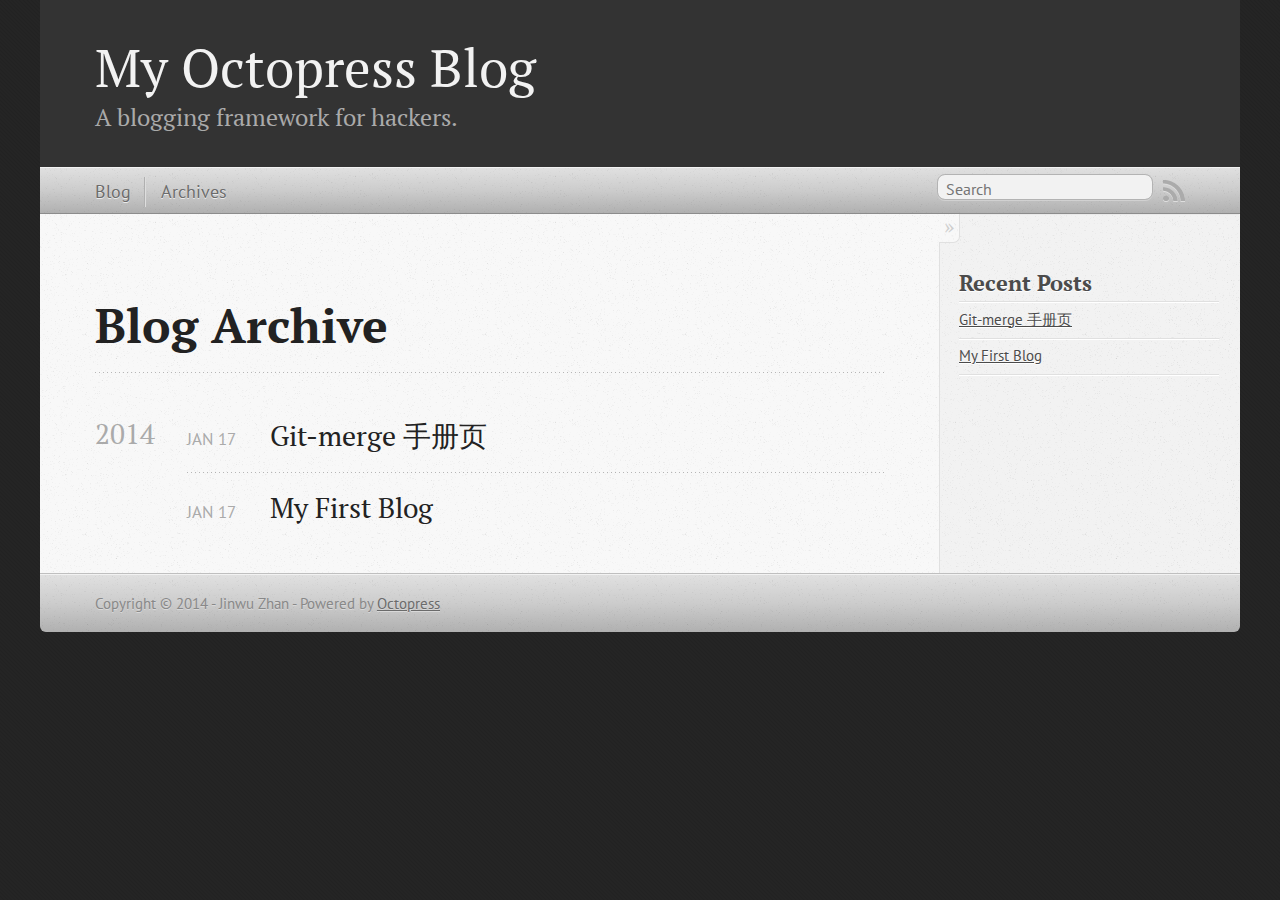
==== blog/archives/index.html @ ce89e334 "Site updated at 2014-01-17 16:02:25 UTC" ====
<!DOCTYPE html>
<!--[if IEMobile 7 ]><html class="no-js iem7"><![endif]-->
<!--[if lt IE 9]><html class="no-js lte-ie8"><![endif]-->
<!--[if (gt IE 8)|(gt IEMobile 7)|!(IEMobile)|!(IE)]><!--><html class="no-js" lang="en"><!--<![endif]-->
<head>
  <meta charset="utf-8">
  <title>Blog Archive - My Octopress Blog</title>
  <meta name="author" content="Jinwu Zhan">

  
  <meta name="description" content=" Blog Archive 2014 Git-merge 手册页
Jan 17 2014 My First Blog
Jan 17 2014 Recent Posts Git-merge 手册页 My First Blog ">
  

  <!-- http://t.co/dKP3o1e -->
  <meta name="HandheldFriendly" content="True">
  <meta name="MobileOptimized" content="320">
  <meta name="viewport" content="width=device-width, initial-scale=1">

  
  <link rel="canonical" href="http://zhanjinwu.cn/blog/archives">
  <link href="/favicon.png" rel="icon">
  <link href="/stylesheets/screen.css" media="screen, projection" rel="stylesheet" type="text/css">
  <link href="/atom.xml" rel="alternate" title="My Octopress Blog" type="application/atom+xml">
  <script src="/javascripts/modernizr-2.0.js"></script>
  <script src="//ajax.googleapis.com/ajax/libs/jquery/1.9.1/jquery.min.js"></script>
  <script>!window.jQuery && document.write(unescape('%3Cscript src="./javascripts/libs/jquery.min.js"%3E%3C/script%3E'))</script>
  <script src="/javascripts/octopress.js" type="text/javascript"></script>
  <!--Fonts from Google"s Web font directory at http://google.com/webfonts -->
<link href="http://fonts.googleapis.com/css?family=PT+Serif:regular,italic,bold,bolditalic" rel="stylesheet" type="text/css">
<link href="http://fonts.googleapis.com/css?family=PT+Sans:regular,italic,bold,bolditalic" rel="stylesheet" type="text/css">

  

</head>

<body   >
  <header role="banner"><hgroup>
  <h1><a href="/">My Octopress Blog</a></h1>
  
    <h2>A blogging framework for hackers.</h2>
  
</hgroup>

</header>
  <nav role="navigation"><ul class="subscription" data-subscription="rss">
  <li><a href="/atom.xml" rel="subscribe-rss" title="subscribe via RSS">RSS</a></li>
  
</ul>
  
<form action="http://google.com/search" method="get">
  <fieldset role="search">
    <input type="hidden" name="q" value="site:zhanjinwu.cn" />
    <input class="search" type="text" name="q" results="0" placeholder="Search"/>
  </fieldset>
</form>
  
<ul class="main-navigation">
  <li><a href="/">Blog</a></li>
  <li><a href="/blog/archives">Archives</a></li>
</ul>

</nav>
  <div id="main">
    <div id="content">
      <div>
<article role="article">
  
  <header>
    <h1 class="entry-title">Blog Archive</h1>
    
  </header>
  
  <div id="blog-archives">



  
  <h2>2014</h2>

<article>
  
<h1><a href="/blog/2014/01/17/git-merge-shou-ce-ye/">Git-merge 手册页</a></h1>
<time datetime="2014-01-17T23:57:26+08:00" pubdate><span class='month'>Jan</span> <span class='day'>17</span> <span class='year'>2014</span></time>


</article>



<article>
  
<h1><a href="/blog/2014/01/17/my-first-blog/">My First Blog</a></h1>
<time datetime="2014-01-17T23:54:25+08:00" pubdate><span class='month'>Jan</span> <span class='day'>17</span> <span class='year'>2014</span></time>


</article>

</div>

  
</article>

</div>

<aside class="sidebar">
  
    <section>
  <h1>Recent Posts</h1>
  <ul id="recent_posts">
    
      <li class="post">
        <a href="/blog/2014/01/17/git-merge-shou-ce-ye/">Git-merge 手册页</a>
      </li>
    
      <li class="post">
        <a href="/blog/2014/01/17/my-first-blog/">My First Blog</a>
      </li>
    
  </ul>
</section>





  
</aside>


    </div>
  </div>
  <footer role="contentinfo"><p>
  Copyright &copy; 2014 - Jinwu Zhan -
  <span class="credit">Powered by <a href="http://octopress.org">Octopress</a></span>
</p>

</footer>
  







  <script type="text/javascript">
    (function(){
      var twitterWidgets = document.createElement('script');
      twitterWidgets.type = 'text/javascript';
      twitterWidgets.async = true;
      twitterWidgets.src = '//platform.twitter.com/widgets.js';
      document.getElementsByTagName('head')[0].appendChild(twitterWidgets);
    })();
  </script>





</body>
</html>
---- stylesheets/screen.css ----
html,body,div,span,applet,object,iframe,h1,h2,h3,h4,h5,h6,p,blockquote,pre,a,abbr,acronym,address,big,cite,code,del,dfn,em,img,ins,kbd,q,s,samp,small,strike,strong,sub,sup,tt,var,b,u,i,center,dl,dt,dd,ol,ul,li,fieldset,form,label,legend,table,caption,tbody,tfoot,thead,tr,th,td,article,aside,canvas,details,embed,figure,figcaption,footer,header,hgroup,menu,nav,output,ruby,section,summary,time,mark,audio,video{margin:0;padding:0;border:0;font:inherit;font-size:100%;vertical-align:baseline}html{line-height:1}ol,ul{list-style:none}table{border-collapse:collapse;border-spacing:0}caption,th,td{text-align:left;font-weight:normal;vertical-align:middle}q,blockquote{quotes:none}q:before,q:after,blockquote:before,blockquote:after{content:"";content:none}a img{border:none}article,aside,details,figcaption,figure,footer,header,hgroup,menu,nav,section,summary{display:block}a{color:#1863a1}a:visited{color:#751590}a:focus{color:#0181eb}a:hover{color:#0181eb}a:active{color:#01579f}aside.sidebar a{color:#222}aside.sidebar a:focus{color:#0181eb}aside.sidebar a:hover{color:#0181eb}aside.sidebar a:active{color:#01579f}a{-webkit-transition:color 0.3s;-moz-transition:color 0.3s;-o-transition:color 0.3s;transition:color 0.3s}html{background:#252525 url('/images/line-tile.png?1389973285') top left}body>div{background:#f2f2f2 url('/images/noise.png?1389973285') top left;border-bottom:1px solid #bfbfbf}body>div>div{background:#f8f8f8 url('/images/noise.png?1389973285') top left;border-right:1px solid #e0e0e0}.heading,body>header h1,h1,h2,h3,h4,h5,h6{font-family:"PT Serif","Georgia","Helvetica Neue",Arial,sans-serif}.sans,body>header h2,article header p.meta,article>footer,#content .blog-index footer,html .gist .gist-file .gist-meta,#blog-archives a.category,#blog-archives time,aside.sidebar section,body>footer{font-family:"PT Sans","Helvetica Neue",Arial,sans-serif}.serif,body,#content .blog-index a[rel=full-article]{font-family:"PT Serif",Georgia,Times,"Times New Roman",serif}.mono,pre,code,tt,p code,li code{font-family:Menlo,Monaco,"Andale Mono","lucida console","Courier New",monospace}body>header h1{font-size:2.2em;font-family:"PT Serif","Georgia","Helvetica Neue",Arial,sans-serif;font-weight:normal;line-height:1.2em;margin-bottom:0.6667em}body>header h2{font-family:"PT Serif","Georgia","Helvetica Neue",Arial,sans-serif}body{line-height:1.5em;color:#222}h1{font-size:2.2em;line-height:1.2em}@media only screen and (min-width: 992px){body{font-size:1.15em}h1{font-size:2.6em;line-height:1.2em}}h1,h2,h3,h4,h5,h6{text-rendering:optimizelegibility;margin-bottom:1em;font-weight:bold}h2,section h1{font-size:1.5em}h3,section h2,section section h1{font-size:1.3em}h4,section h3,section section h2,section section section h1{font-size:1em}h5,section h4,section section h3{font-size:.9em}h6,section h5,section section h4,section section section h3{font-size:.8em}p,article blockquote,ul,ol{margin-bottom:1.5em}ul{list-style-type:disc}ul ul{list-style-type:circle;margin-bottom:0px}ul ul ul{list-style-type:square;margin-bottom:0px}ol{list-style-type:decimal}ol ol{list-style-type:lower-alpha;margin-bottom:0px}ol ol ol{list-style-type:lower-roman;margin-bottom:0px}ul,ul ul,ul ol,ol,ol ul,ol ol{margin-left:1.3em}ul ul,ul ol,ol ul,ol ol{margin-bottom:0em}strong{font-weight:bold}em{font-style:italic}sup,sub{font-size:0.75em;position:relative;display:inline-block;padding:0 .2em;line-height:.8em}sup{top:-.5em}sub{bottom:-.5em}a[rev='footnote']{font-size:.75em;padding:0 .3em;line-height:1}q{font-style:italic}q:before{content:"\201C"}q:after{content:"\201D"}em,dfn{font-style:italic}strong,dfn{font-weight:bold}del,s{text-decoration:line-through}abbr,acronym{border-bottom:1px dotted;cursor:help}hr{margin-bottom:0.2em}small{font-size:.8em}big{font-size:1.2em}article blockquote{font-style:italic;position:relative;font-size:1.2em;line-height:1.5em;padding-left:1em;border-left:4px solid rgba(170,170,170,0.5)}article blockquote cite{font-style:italic}article blockquote cite a{color:#aaa !important;word-wrap:break-word}article blockquote cite:before{content:'\2014';padding-right:.3em;padding-left:.3em;color:#aaa}@media only screen and (min-width: 992px){article blockquote{padding-left:1.5em;border-left-width:4px}}.pullquote-right:before,.pullquote-left:before{padding:0;border:none;content:attr(data-pullquote);float:right;width:45%;margin:.5em 0 1em 1.5em;position:relative;top:7px;font-size:1.4em;line-height:1.45em}.pullquote-left:before{float:left;margin:.5em 1.5em 1em 0}.force-wrap,article a,aside.sidebar a{white-space:-moz-pre-wrap;white-space:-pre-wrap;white-space:-o-pre-wrap;white-space:pre-wrap;word-wrap:break-word}.group,body>header,body>nav,body>footer,body #content>article,body #content>div>article,body #content>div>section,body div.pagination,aside.sidebar,#main,#content,.sidebar{*zoom:1}.group:after,body>header:after,body>nav:after,body>footer:after,body #content>article:after,body #content>div>section:after,body div.pagination:after,#main:after,#content:after,.sidebar:after{content:"";display:table;clear:both}body{-webkit-text-size-adjust:none;max-width:1200px;position:relative;margin:0 auto}body>header,body>nav,body>footer,body #content>article,body #content>div>article,body #content>div>section{padding-left:18px;padding-right:18px}@media only screen and (min-width: 480px){body>header,body>nav,body>footer,body #content>article,body #content>div>article,body #content>div>section{padding-left:25px;padding-right:25px}}@media only screen and (min-width: 768px){body>header,body>nav,body>footer,body #content>article,body #content>div>article,body #content>div>section{padding-left:35px;padding-right:35px}}@media only screen and (min-width: 992px){body>header,body>nav,body>footer,body #content>article,body #content>div>article,body #content>div>section{padding-left:55px;padding-right:55px}}body div.pagination{margin-left:18px;margin-right:18px}@media only screen and (min-width: 480px){body div.pagination{margin-left:25px;margin-right:25px}}@media only screen and (min-width: 768px){body div.pagination{margin-left:35px;margin-right:35px}}@media only screen and (min-width: 992px){body div.pagination{margin-left:55px;margin-right:55px}}body>header{font-size:1em;padding-top:1.5em;padding-bottom:1.5em}#content{overflow:hidden}#content>div,#content>article{width:100%}aside.sidebar{float:none;padding:0 18px 1px;background-color:#f7f7f7;border-top:1px solid #e0e0e0}.flex-content,article img,article video,article .flash-video,aside.sidebar img{max-width:100%;height:auto}.basic-alignment.left,article img.left,article video.left,article .left.flash-video,aside.sidebar img.left{float:left;margin-right:1.5em}.basic-alignment.right,article img.right,article video.right,article .right.flash-video,aside.sidebar img.right{float:right;margin-left:1.5em}.basic-alignment.center,article img.center,article video.center,article .center.flash-video,aside.sidebar img.center{display:block;margin:0 auto 1.5em}.basic-alignment.left,article img.left,article video.left,article .left.flash-video,aside.sidebar img.left,.basic-alignment.right,article img.right,article video.right,article .right.flash-video,aside.sidebar img.right{margin-bottom:.8em}.toggle-sidebar,.no-sidebar .toggle-sidebar{display:none}@media only screen and (min-width: 750px){body.sidebar-footer aside.sidebar{float:none;width:auto;clear:left;margin:0;padding:0 35px 1px;background-color:#f7f7f7;border-top:1px solid #eaeaea}body.sidebar-footer aside.sidebar section.odd,body.sidebar-footer aside.sidebar section.even{float:left;width:48%}body.sidebar-footer aside.sidebar section.odd{margin-left:0}body.sidebar-footer aside.sidebar section.even{margin-left:4%}body.sidebar-footer aside.sidebar.thirds section{width:30%;margin-left:5%}body.sidebar-footer aside.sidebar.thirds section.first{margin-left:0;clear:both}}body.sidebar-footer #content{margin-right:0px}body.sidebar-footer .toggle-sidebar{display:none}@media only screen and (min-width: 550px){body>header{font-size:1em}}@media only screen and (min-width: 750px){aside.sidebar{float:none;width:auto;clear:left;margin:0;padding:0 35px 1px;background-color:#f7f7f7;border-top:1px solid #eaeaea}aside.sidebar section.odd,aside.sidebar section.even{float:left;width:48%}aside.sidebar section.odd{margin-left:0}aside.sidebar section.even{margin-left:4%}aside.sidebar.thirds section{width:30%;margin-left:5%}aside.sidebar.thirds section.first{margin-left:0;clear:both}}@media only screen and (min-width: 768px){body{-webkit-text-size-adjust:auto}body>header{font-size:1.2em}#main{padding:0;margin:0 auto}#content{overflow:visible;margin-right:240px;position:relative}.no-sidebar #content{margin-right:0;border-right:0}.collapse-sidebar #content{margin-right:20px}#content>div,#content>article{padding-top:17.5px;padding-bottom:17.5px;float:left}aside.sidebar{width:210px;padding:0 15px 15px;background:none;clear:none;float:left;margin:0 -100% 0 0}aside.sidebar section{width:auto;margin-left:0}aside.sidebar section.odd,aside.sidebar section.even{float:none;width:auto;margin-left:0}.collapse-sidebar aside.sidebar{float:none;width:auto;clear:left;margin:0;padding:0 35px 1px;background-color:#f7f7f7;border-top:1px solid #eaeaea}.collapse-sidebar aside.sidebar section.odd,.collapse-sidebar aside.sidebar section.even{float:left;width:48%}.collapse-sidebar aside.sidebar section.odd{margin-left:0}.collapse-sidebar aside.sidebar section.even{margin-left:4%}.collapse-sidebar aside.sidebar.thirds section{width:30%;margin-left:5%}.collapse-sidebar aside.sidebar.thirds section.first{margin-left:0;clear:both}}@media only screen and (min-width: 992px){body>header{font-size:1.3em}#content{margin-right:300px}#content>div,#content>article{padding-top:27.5px;padding-bottom:27.5px}aside.sidebar{width:260px;padding:1.2em 20px 20px}.collapse-sidebar aside.sidebar{padding-left:55px;padding-right:55px}}@media only screen and (min-width: 768px){ul,ol{margin-left:0}}body>header{background:#333}body>header h1{display:inline-block;margin:0}body>header h1 a,body>header h1 a:visited,body>header h1 a:hover{color:#f2f2f2;text-decoration:none}body>header h2{margin:.2em 0 0;font-size:1em;color:#aaa;font-weight:normal}body>nav{position:relative;background-color:#ccc;background:url('/images/noise.png?1389973285'),-webkit-gradient(linear, 50% 0%, 50% 100%, color-stop(0%, #e0e0e0), color-stop(50%, #cccccc), color-stop(100%, #b0b0b0));background:url('/images/noise.png?1389973285'),-webkit-linear-gradient(#e0e0e0,#cccccc,#b0b0b0);background:url('/images/noise.png?1389973285'),-moz-linear-gradient(#e0e0e0,#cccccc,#b0b0b0);background:url('/images/noise.png?1389973285'),-o-linear-gradient(#e0e0e0,#cccccc,#b0b0b0);background:url('/images/noise.png?1389973285'),linear-gradient(#e0e0e0,#cccccc,#b0b0b0);border-top:1px solid #f2f2f2;border-bottom:1px solid #8c8c8c;padding-top:.35em;padding-bottom:.35em}body>nav form{-webkit-background-clip:padding;-moz-background-clip:padding;background-clip:padding-box;margin:0;padding:0}body>nav form .search{padding:.3em .5em 0;font-size:.85em;font-family:"PT Sans","Helvetica Neue",Arial,sans-serif;line-height:1.1em;width:95%;-webkit-border-radius:0.5em;-moz-border-radius:0.5em;-ms-border-radius:0.5em;-o-border-radius:0.5em;border-radius:0.5em;-webkit-background-clip:padding;-moz-background-clip:padding;background-clip:padding-box;-webkit-box-shadow:#d1d1d1 0 1px;-moz-box-shadow:#d1d1d1 0 1px;box-shadow:#d1d1d1 0 1px;background-color:#f2f2f2;border:1px solid #b3b3b3;color:#888}body>nav form .search:focus{color:#444;border-color:#80b1df;-webkit-box-shadow:#80b1df 0 0 4px,#80b1df 0 0 3px inset;-moz-box-shadow:#80b1df 0 0 4px,#80b1df 0 0 3px inset;box-shadow:#80b1df 0 0 4px,#80b1df 0 0 3px inset;background-color:#fff;outline:none}body>nav fieldset[role=search]{float:right;width:48%}body>nav fieldset.mobile-nav{float:left;width:48%}body>nav fieldset.mobile-nav select{width:100%;font-size:.8em;border:1px solid #888}body>nav ul{display:none}@media only screen and (min-width: 550px){body>nav{font-size:.9em}body>nav ul{margin:0;padding:0;border:0;overflow:hidden;*zoom:1;float:left;display:block;padding-top:.15em}body>nav ul li{list-style-image:none;list-style-type:none;margin-left:0;white-space:nowrap;display:inline;float:left;padding-left:0;padding-right:0}body>nav ul li:first-child,body>nav ul li.first{padding-left:0}body>nav ul li:last-child{padding-right:0}body>nav ul li.last{padding-right:0}body>nav ul.subscription{margin-left:.8em;float:right}body>nav ul.subscription li:last-child a{padding-right:0}body>nav ul li{margin:0}body>nav a{color:#6b6b6b;font-family:"PT Sans","Helvetica Neue",Arial,sans-serif;text-shadow:#ebebeb 0 1px;float:left;text-decoration:none;font-size:1.1em;padding:.1em 0;line-height:1.5em}body>nav a:visited{color:#6b6b6b}body>nav a:hover{color:#2b2b2b}body>nav li+li{border-left:1px solid #b0b0b0;margin-left:.8em}body>nav li+li a{padding-left:.8em;border-left:1px solid #dedede}body>nav form{float:right;text-align:left;padding-left:.8em;width:175px}body>nav form .search{width:93%;font-size:.95em;line-height:1.2em}body>nav ul[data-subscription$=email]+form{width:97px}body>nav ul[data-subscription$=email]+form .search{width:91%}body>nav fieldset.mobile-nav{display:none}body>nav fieldset[role=search]{width:99%}}@media only screen and (min-width: 992px){body>nav form{width:215px}body>nav ul[data-subscription$=email]+form{width:147px}}.no-placeholder body>nav .search{background:#f2f2f2 url('/images/search.png?1389973285') 0.3em 0.25em no-repeat;text-indent:1.3em}@media only screen and (min-width: 550px){.maskImage body>nav ul[data-subscription$=email]+form{width:123px}}@media only screen and (min-width: 992px){.maskImage body>nav ul[data-subscription$=email]+form{width:173px}}.maskImage ul.subscription{position:relative;top:.2em}.maskImage ul.subscription li,.maskImage ul.subscription a{border:0;padding:0}.maskImage a[rel=subscribe-rss]{position:relative;top:0px;text-indent:-999999em;background-color:#dedede;border:0;padding:0}.maskImage a[rel=subscribe-rss],.maskImage a[rel=subscribe-rss]:after{-webkit-mask-image:url('/images/rss.png?1389973285');-moz-mask-image:url('/images/rss.png?1389973285');-ms-mask-image:url('/images/rss.png?1389973285');-o-mask-image:url('/images/rss.png?1389973285');mask-image:url('/images/rss.png?1389973285');-webkit-mask-repeat:no-repeat;-moz-mask-repeat:no-repeat;-ms-mask-repeat:no-repeat;-o-mask-repeat:no-repeat;mask-repeat:no-repeat;width:22px;height:22px}.maskImage a[rel=subscribe-rss]:after{content:"";position:absolute;top:-1px;left:0;background-color:#ababab}.maskImage a[rel=subscribe-rss]:hover:after{background-color:#9e9e9e}.maskImage a[rel=subscribe-email]{position:relative;top:0px;text-indent:-999999em;background-color:#dedede;border:0;padding:0}.maskImage a[rel=subscribe-email],.maskImage a[rel=subscribe-email]:after{-webkit-mask-image:url('/images/email.png?1389973285');-moz-mask-image:url('/images/email.png?1389973285');-ms-mask-image:url('/images/email.png?1389973285');-o-mask-image:url('/images/email.png?1389973285');mask-image:url('/images/email.png?1389973285');-webkit-mask-repeat:no-repeat;-moz-mask-repeat:no-repeat;-ms-mask-repeat:no-repeat;-o-mask-repeat:no-repeat;mask-repeat:no-repeat;width:28px;height:22px}.maskImage a[rel=subscribe-email]:after{content:"";position:absolute;top:-1px;left:0;background-color:#ababab}.maskImage a[rel=subscribe-email]:hover:after{background-color:#9e9e9e}article{padding-top:1em}article header{position:relative;padding-top:2em;padding-bottom:1em;margin-bottom:1em;background:url('[data-uri]') bottom left repeat-x}article header h1{margin:0}article header h1 a{text-decoration:none}article header h1 a:hover{text-decoration:underline}article header p{font-size:.9em;color:#aaa;margin:0}article header p.meta{text-transform:uppercase;position:absolute;top:0}@media only screen and (min-width: 768px){article header{margin-bottom:1.5em;padding-bottom:1em;background:url('[data-uri]') bottom left repeat-x}}article h2{padding-top:0.8em;background:url('[data-uri]') top left repeat-x}.entry-content article h2:first-child,article header+h2{padding-top:0}article h2:first-child,article header+h2{background:none}article .feature{padding-top:.5em;margin-bottom:1em;padding-bottom:1em;background:url('[data-uri]') bottom left repeat-x;font-size:2.0em;font-style:italic;line-height:1.3em}article img,article video,article .flash-video{-webkit-border-radius:0.3em;-moz-border-radius:0.3em;-ms-border-radius:0.3em;-o-border-radius:0.3em;border-radius:0.3em;-webkit-box-shadow:rgba(0,0,0,0.15) 0 1px 4px;-moz-box-shadow:rgba(0,0,0,0.15) 0 1px 4px;box-shadow:rgba(0,0,0,0.15) 0 1px 4px;-webkit-box-sizing:border-box;-moz-box-sizing:border-box;box-sizing:border-box;border:#fff 0.5em solid}article video,article .flash-video{margin:0 auto 1.5em}article video{display:block;width:100%}article .flash-video>div{position:relative;display:block;padding-bottom:56.25%;padding-top:1px;height:0;overflow:hidden}article .flash-video>div iframe,article .flash-video>div object,article .flash-video>div embed{position:absolute;top:0;left:0;width:100%;height:100%}article>footer{padding-bottom:2.5em;margin-top:2em}article>footer p.meta{margin-bottom:.8em;font-size:.85em;clear:both;overflow:hidden}.blog-index article+article{background:url('[data-uri]') top left repeat-x}#content .blog-index{padding-top:0;padding-bottom:0}#content .blog-index article{padding-top:2em}#content .blog-index article header{background:none;padding-bottom:0}#content .blog-index article h1{font-size:2.2em}#content .blog-index article h1 a{color:inherit}#content .blog-index article h1 a:hover{color:#0181eb}#content .blog-index a[rel=full-article]{background:#ebebeb;display:inline-block;padding:.4em .8em;margin-right:.5em;text-decoration:none;color:#666;-webkit-transition:background-color 0.5s;-moz-transition:background-color 0.5s;-o-transition:background-color 0.5s;transition:background-color 0.5s}#content .blog-index a[rel=full-article]:hover{background:#0181eb;text-shadow:none;color:#f8f8f8}#content .blog-index footer{margin-top:1em}.separator,article>footer .byline+time:before,article>footer time+time:before,article>footer .comments:before,article>footer .byline ~ .categories:before{content:"\2022 ";padding:0 .4em 0 .2em;display:inline-block}#content div.pagination{text-align:center;font-size:.95em;position:relative;background:url('[data-uri]') top left repeat-x;padding-top:1.5em;padding-bottom:1.5em}#content div.pagination a{text-decoration:none;color:#aaa}#content div.pagination a.prev{position:absolute;left:0}#content div.pagination a.next{position:absolute;right:0}#content div.pagination a:hover{color:#0181eb}#content div.pagination a[href*=archive]:before,#content div.pagination a[href*=archive]:after{content:'\2014';padding:0 .3em}p.meta+.sharing{padding-top:1em;padding-left:0;background:url('[data-uri]') top left repeat-x}#fb-root{display:none}.highlight,html .gist .gist-file .gist-syntax .gist-highlight{border:1px solid #05232b !important}.highlight table td.code,html .gist .gist-file .gist-syntax .gist-highlight table td.code{width:100%}.highlight .line-numbers,html .gist .gist-file .gist-syntax .highlight .line_numbers{text-align:right;font-size:13px;line-height:1.45em;background:#073642 url('/images/noise.png?1389973285') top left !important;border-right:1px solid #00232c !important;-webkit-box-shadow:#083e4b -1px 0 inset;-moz-box-shadow:#083e4b -1px 0 inset;box-shadow:#083e4b -1px 0 inset;text-shadow:#021014 0 -1px;padding:.8em !important;-webkit-border-radius:0;-moz-border-radius:0;-ms-border-radius:0;-o-border-radius:0;border-radius:0}.highlight .line-numbers span,html .gist .gist-file .gist-syntax .highlight .line_numbers span{color:#586e75 !important}figure.code,.gist-file,pre{-webkit-box-shadow:rgba(0,0,0,0.06) 0 0 10px;-moz-box-shadow:rgba(0,0,0,0.06) 0 0 10px;box-shadow:rgba(0,0,0,0.06) 0 0 10px}figure.code .highlight pre,.gist-file .highlight pre,pre .highlight pre{-webkit-box-shadow:none;-moz-box-shadow:none;box-shadow:none}.gist .highlight *::-moz-selection,figure.code .highlight *::-moz-selection{background:#386774;color:inherit;text-shadow:#002b36 0 1px}.gist .highlight *::-webkit-selection,figure.code .highlight *::-webkit-selection{background:#386774;color:inherit;text-shadow:#002b36 0 1px}.gist .highlight *::selection,figure.code .highlight *::selection{background:#386774;color:inherit;text-shadow:#002b36 0 1px}html .gist .gist-file{margin-bottom:1.8em;position:relative;border:none;padding-top:26px !important}html .gist .gist-file .highlight{margin-bottom:0}html .gist .gist-file .gist-syntax{border-bottom:0 !important;background:none !important}html .gist .gist-file .gist-syntax .gist-highlight{background:#002b36 !important}html .gist .gist-file .gist-syntax .highlight pre{padding:0}html .gist .gist-file .gist-meta{padding:.6em 0.8em;border:1px solid #083e4b !important;color:#586e75;font-size:.7em !important;background:#073642 url('/images/noise.png?1389973285') top left;line-height:1.5em}html .gist .gist-file .gist-meta a{color:#75878b !important;text-decoration:none}html .gist .gist-file .gist-meta a:hover{text-decoration:underline}html .gist .gist-file .gist-meta a:hover{color:#93a1a1 !important}html .gist .gist-file .gist-meta a[href*='#file']{position:absolute;top:0;left:0;right:-10px;color:#474747 !important}html .gist .gist-file .gist-meta a[href*='#file']:hover{color:#1863a1 !important}html .gist .gist-file .gist-meta a[href*=raw]{top:.4em}pre{background:#002b36 url('/images/noise.png?1389973285') top left;-webkit-border-radius:0.4em;-moz-border-radius:0.4em;-ms-border-radius:0.4em;-o-border-radius:0.4em;border-radius:0.4em;border:1px solid #05232b;line-height:1.45em;font-size:13px;margin-bottom:2.1em;padding:.8em 1em;color:#93a1a1;overflow:auto}h3.filename+pre{-moz-border-radius-topleft:0px;-webkit-border-top-left-radius:0px;border-top-left-radius:0px;-moz-border-radius-topright:0px;-webkit-border-top-right-radius:0px;border-top-right-radius:0px}p code,li code{display:inline-block;white-space:no-wrap;background:#fff;font-size:.8em;line-height:1.5em;color:#555;border:1px solid #ddd;-webkit-border-radius:0.4em;-moz-border-radius:0.4em;-ms-border-radius:0.4em;-o-border-radius:0.4em;border-radius:0.4em;padding:0 .3em;margin:-1px 0}p pre code,li pre code{font-size:1em !important;background:none;border:none}.pre-code,html .gist .gist-file .gist-syntax .highlight pre,.highlight code{font-family:Menlo,Monaco,"Andale Mono","lucida console","Courier New",monospace !important;overflow:scroll;overflow-y:hidden;display:block;padding:.8em;overflow-x:auto;line-height:1.45em;background:#002b36 url('/images/noise.png?1389973285') top left !important;color:#93a1a1 !important}.pre-code span,html .gist .gist-file .gist-syntax .highlight pre span,.highlight code span{color:#93a1a1 !important}.pre-code span,html .gist .gist-file .gist-syntax .highlight pre span,.highlight code span{font-style:normal !important;font-weight:normal !important}.pre-code .c,html .gist .gist-file .gist-syntax .highlight pre .c,.highlight code .c{color:#586e75 !important;font-style:italic !important}.pre-code .cm,html .gist .gist-file .gist-syntax .highlight pre .cm,.highlight code .cm{color:#586e75 !important;font-style:italic !important}.pre-code .cp,html .gist .gist-file .gist-syntax .highlight pre .cp,.highlight code .cp{color:#586e75 !important;font-style:italic !important}.pre-code .c1,html .gist .gist-file .gist-syntax .highlight pre .c1,.highlight code .c1{color:#586e75 !important;font-style:italic !important}.pre-code .cs,html .gist .gist-file .gist-syntax .highlight pre .cs,.highlight code .cs{color:#586e75 !important;font-weight:bold !important;font-style:italic !important}.pre-code .err,html .gist .gist-file .gist-syntax .highlight pre .err,.highlight code .err{color:#dc322f !important;background:none !important}.pre-code .k,html .gist .gist-file .gist-syntax .highlight pre .k,.highlight code .k{color:#cb4b16 !important}.pre-code .o,html .gist .gist-file .gist-syntax .highlight pre .o,.highlight code .o{color:#93a1a1 !important;font-weight:bold !important}.pre-code .p,html .gist .gist-file .gist-syntax .highlight pre .p,.highlight code .p{color:#93a1a1 !important}.pre-code .ow,html .gist .gist-file .gist-syntax .highlight pre .ow,.highlight code .ow{color:#2aa198 !important;font-weight:bold !important}.pre-code .gd,html .gist .gist-file .gist-syntax .highlight pre .gd,.highlight code .gd{color:#93a1a1 !important;background-color:#372c34 !important;display:inline-block}.pre-code .gd .x,html .gist .gist-file .gist-syntax .highlight pre .gd .x,.highlight code .gd .x{color:#93a1a1 !important;background-color:#4d2d33 !important;display:inline-block}.pre-code .ge,html .gist .gist-file .gist-syntax .highlight pre .ge,.highlight code .ge{color:#93a1a1 !important;font-style:italic !important}.pre-code .gh,html .gist .gist-file .gist-syntax .highlight pre .gh,.highlight code .gh{color:#586e75 !important}.pre-code .gi,html .gist .gist-file .gist-syntax .highlight pre .gi,.highlight code .gi{color:#93a1a1 !important;background-color:#1a412b !important;display:inline-block}.pre-code .gi .x,html .gist .gist-file .gist-syntax .highlight pre .gi .x,.highlight code .gi .x{color:#93a1a1 !important;background-color:#355720 !important;display:inline-block}.pre-code .gs,html .gist .gist-file .gist-syntax .highlight pre .gs,.highlight code .gs{color:#93a1a1 !important;font-weight:bold !important}.pre-code .gu,html .gist .gist-file .gist-syntax .highlight pre .gu,.highlight code .gu{color:#6c71c4 !important}.pre-code .kc,html .gist .gist-file .gist-syntax .highlight pre .kc,.highlight code .kc{color:#859900 !important;font-weight:bold !important}.pre-code .kd,html .gist .gist-file .gist-syntax .highlight pre .kd,.highlight code .kd{color:#268bd2 !important}.pre-code .kp,html .gist .gist-file .gist-syntax .highlight pre .kp,.highlight code .kp{color:#cb4b16 !important;font-weight:bold !important}.pre-code .kr,html .gist .gist-file .gist-syntax .highlight pre .kr,.highlight code .kr{color:#d33682 !important;font-weight:bold !important}.pre-code .kt,html .gist .gist-file .gist-syntax .highlight pre .kt,.highlight code .kt{color:#2aa198 !important}.pre-code .n,html .gist .gist-file .gist-syntax .highlight pre .n,.highlight code .n{color:#268bd2 !important}.pre-code .na,html .gist .gist-file .gist-syntax .highlight pre .na,.highlight code .na{color:#268bd2 !important}.pre-code .nb,html .gist .gist-file .gist-syntax .highlight pre .nb,.highlight code .nb{color:#859900 !important}.pre-code .nc,html .gist .gist-file .gist-syntax .highlight pre .nc,.highlight code .nc{color:#d33682 !important}.pre-code .no,html .gist .gist-file .gist-syntax .highlight pre .no,.highlight code .no{color:#b58900 !important}.pre-code .nl,html .gist .gist-file .gist-syntax .highlight pre .nl,.highlight code .nl{color:#859900 !important}.pre-code .ne,html .gist .gist-file .gist-syntax .highlight pre .ne,.highlight code .ne{color:#268bd2 !important;font-weight:bold !important}.pre-code .nf,html .gist .gist-file .gist-syntax .highlight pre .nf,.highlight code .nf{color:#268bd2 !important;font-weight:bold !important}.pre-code .nn,html .gist .gist-file .gist-syntax .highlight pre .nn,.highlight code .nn{color:#b58900 !important}.pre-code .nt,html .gist .gist-file .gist-syntax .highlight pre .nt,.highlight code .nt{color:#268bd2 !important;font-weight:bold !important}.pre-code .nx,html .gist .gist-file .gist-syntax .highlight pre .nx,.highlight code .nx{color:#b58900 !important}.pre-code .vg,html .gist .gist-file .gist-syntax .highlight pre .vg,.highlight code .vg{color:#268bd2 !important}.pre-code .vi,html .gist .gist-file .gist-syntax .highlight pre .vi,.highlight code .vi{color:#268bd2 !important}.pre-code .nv,html .gist .gist-file .gist-syntax .highlight pre .nv,.highlight code .nv{color:#268bd2 !important}.pre-code .mf,html .gist .gist-file .gist-syntax .highlight pre .mf,.highlight code .mf{color:#2aa198 !important}.pre-code .m,html .gist .gist-file .gist-syntax .highlight pre .m,.highlight code .m{color:#2aa198 !important}.pre-code .mh,html .gist .gist-file .gist-syntax .highlight pre .mh,.highlight code .mh{color:#2aa198 !important}.pre-code .mi,html .gist .gist-file .gist-syntax .highlight pre .mi,.highlight code .mi{color:#2aa198 !important}.pre-code .s,html .gist .gist-file .gist-syntax .highlight pre .s,.highlight code .s{color:#2aa198 !important}.pre-code .sd,html .gist .gist-file .gist-syntax .highlight pre .sd,.highlight code .sd{color:#2aa198 !important}.pre-code .s2,html .gist .gist-file .gist-syntax .highlight pre .s2,.highlight code .s2{color:#2aa198 !important}.pre-code .se,html .gist .gist-file .gist-syntax .highlight pre .se,.highlight code .se{color:#dc322f !important}.pre-code .si,html .gist .gist-file .gist-syntax .highlight pre .si,.highlight code .si{color:#268bd2 !important}.pre-code .sr,html .gist .gist-file .gist-syntax .highlight pre .sr,.highlight code .sr{color:#2aa198 !important}.pre-code .s1,html .gist .gist-file .gist-syntax .highlight pre .s1,.highlight code .s1{color:#2aa198 !important}.pre-code div .gd,html .gist .gist-file .gist-syntax .highlight pre div .gd,.highlight code div .gd,.pre-code div .gd .x,html .gist .gist-file .gist-syntax .highlight pre div .gd .x,.highlight code div .gd .x,.pre-code div .gi,html .gist .gist-file .gist-syntax .highlight pre div .gi,.highlight code div .gi,.pre-code div .gi .x,html .gist .gist-file .gist-syntax .highlight pre div .gi .x,.highlight code div .gi .x{display:inline-block;width:100%}.highlight,.gist-highlight{margin-bottom:1.8em;background:#002b36;overflow-y:hidden;overflow-x:auto}.highlight pre,.gist-highlight pre{background:none;-webkit-border-radius:0px;-moz-border-radius:0px;-ms-border-radius:0px;-o-border-radius:0px;border-radius:0px;border:none;padding:0;margin-bottom:0}pre::-webkit-scrollbar,.highlight::-webkit-scrollbar,.gist-highlight::-webkit-scrollbar{height:.5em;background:rgba(255,255,255,0.15)}pre::-webkit-scrollbar-thumb:horizontal,.highlight::-webkit-scrollbar-thumb:horizontal,.gist-highlight::-webkit-scrollbar-thumb:horizontal{background:rgba(255,255,255,0.2);-webkit-border-radius:4px;border-radius:4px}.highlight code{background:#000}figure.code{background:none;padding:0;border:0;margin-bottom:1.5em}figure.code pre{margin-bottom:0}figure.code figcaption{position:relative}figure.code .highlight{margin-bottom:0}.code-title,html .gist .gist-file .gist-meta a[href*='#file'],h3.filename,figure.code figcaption{text-align:center;font-size:13px;line-height:2em;text-shadow:#cbcccc 0 1px 0;color:#474747;font-weight:normal;margin-bottom:0;-moz-border-radius-topleft:5px;-webkit-border-top-left-radius:5px;border-top-left-radius:5px;-moz-border-radius-topright:5px;-webkit-border-top-right-radius:5px;border-top-right-radius:5px;font-family:"Helvetica Neue", Arial, "Lucida Grande", "Lucida Sans Unicode", Lucida, sans-serif;background:#aaa url('/images/code_bg.png?1389973285') top repeat-x;border:1px solid #565656;border-top-color:#cbcbcb;border-left-color:#a5a5a5;border-right-color:#a5a5a5;border-bottom:0}.download-source,html .gist .gist-file .gist-meta a[href*=raw],figure.code figcaption a{position:absolute;right:.8em;text-decoration:none;color:#666 !important;z-index:1;font-size:13px;text-shadow:#cbcccc 0 1px 0;padding-left:3em}.download-source:hover,html .gist .gist-file .gist-meta a[href*=raw]:hover,figure.code figcaption a:hover{text-decoration:underline}#archive #content>div,#archive #content>div>article{padding-top:0}#blog-archives{color:#aaa}#blog-archives article{padding:1em 0 1em;position:relative;background:url('[data-uri]') bottom left repeat-x}#blog-archives article:last-child{background:none}#blog-archives article footer{padding:0;margin:0}#blog-archives h1{color:#222;margin-bottom:.3em}#blog-archives h2{display:none}#blog-archives h1{font-size:1.5em}#blog-archives h1 a{text-decoration:none;color:inherit;font-weight:normal;display:inline-block}#blog-archives h1 a:hover{text-decoration:underline}#blog-archives h1 a:hover{color:#0181eb}#blog-archives a.category,#blog-archives time{color:#aaa}#blog-archives .entry-content{display:none}#blog-archives time{font-size:.9em;line-height:1.2em}#blog-archives time .month,#blog-archives time .day{display:inline-block}#blog-archives time .month{text-transform:uppercase}#blog-archives p{margin-bottom:1em}#blog-archives a,#blog-archives .entry-content a{color:inherit}#blog-archives a:hover,#blog-archives .entry-content a:hover{color:#0181eb}#blog-archives a:hover{color:#0181eb}@media only screen and (min-width: 550px){#blog-archives article{margin-left:5em}#blog-archives h2{margin-bottom:.3em;font-weight:normal;display:inline-block;position:relative;top:-1px;float:left}#blog-archives h2:first-child{padding-top:.75em}#blog-archives time{position:absolute;text-align:right;left:0em;top:1.8em}#blog-archives .year{display:none}#blog-archives article{padding-left:4.5em;padding-bottom:.7em}#blog-archives a.category{line-height:1.1em}}#content>.category article{margin-left:0;padding-left:6.8em}#content>.category .year{display:inline}.side-shadow-border,aside.sidebar section h1,aside.sidebar li{-webkit-box-shadow:#fff 0 1px;-moz-box-shadow:#fff 0 1px;box-shadow:#fff 0 1px}aside.sidebar{overflow:hidden;color:#4b4b4b;text-shadow:#fff 0 1px}aside.sidebar section{font-size:.8em;line-height:1.4em;margin-bottom:1.5em}aside.sidebar section h1{margin:1.5em 0 0;padding-bottom:.2em;border-bottom:1px solid #e0e0e0}aside.sidebar section h1+p{padding-top:.4em}aside.sidebar img{-webkit-border-radius:0.3em;-moz-border-radius:0.3em;-ms-border-radius:0.3em;-o-border-radius:0.3em;border-radius:0.3em;-webkit-box-shadow:rgba(0,0,0,0.15) 0 1px 4px;-moz-box-shadow:rgba(0,0,0,0.15) 0 1px 4px;box-shadow:rgba(0,0,0,0.15) 0 1px 4px;-webkit-box-sizing:border-box;-moz-box-sizing:border-box;box-sizing:border-box;border:#fff 0.3em solid}aside.sidebar ul{margin-bottom:0.5em;margin-left:0}aside.sidebar li{list-style:none;padding:.5em 0;margin:0;border-bottom:1px solid #e0e0e0}aside.sidebar li p:last-child{margin-bottom:0}aside.sidebar a{color:inherit;-webkit-transition:color 0.5s;-moz-transition:color 0.5s;-o-transition:color 0.5s;transition:color 0.5s}aside.sidebar:hover a{color:#222}aside.sidebar:hover a:hover{color:#0181eb}.aside-alt-link,#pinboard_linkroll .pin-tag{color:#7e7e7e}.aside-alt-link:hover,#pinboard_linkroll .pin-tag:hover{color:#0181eb}@media only screen and (min-width: 768px){.toggle-sidebar{outline:none;position:absolute;right:-10px;top:0;bottom:0;display:inline-block;text-decoration:none;color:#cecece;width:9px;cursor:pointer}.toggle-sidebar:hover{background:#e9e9e9;background:-webkit-gradient(linear, 0% 50%, 100% 50%, color-stop(0%, rgba(224,224,224,0.5)), color-stop(100%, rgba(224,224,224,0)));background:-webkit-linear-gradient(left, rgba(224,224,224,0.5),rgba(224,224,224,0));background:-moz-linear-gradient(left, rgba(224,224,224,0.5),rgba(224,224,224,0));background:-o-linear-gradient(left, rgba(224,224,224,0.5),rgba(224,224,224,0));background:linear-gradient(left, rgba(224,224,224,0.5),rgba(224,224,224,0))}.toggle-sidebar:after{position:absolute;right:-11px;top:0;width:20px;font-size:1.2em;line-height:1.1em;padding-bottom:.15em;-moz-border-radius-bottomright:0.3em;-webkit-border-bottom-right-radius:0.3em;border-bottom-right-radius:0.3em;text-align:center;background:#f8f8f8 url('/images/noise.png?1389973285') top left;border-bottom:1px solid #e0e0e0;border-right:1px solid #e0e0e0;content:"\00BB";text-indent:-1px}.collapse-sidebar .toggle-sidebar{text-indent:0px;right:-20px;width:19px}.collapse-sidebar .toggle-sidebar:hover{background:#e9e9e9}.collapse-sidebar .toggle-sidebar:after{border-left:1px solid #e0e0e0;text-shadow:#fff 0 1px;content:"\00AB";left:0px;right:0;text-align:center;text-indent:0;border:0;border-right-width:0;background:none}}.googleplus h1{-moz-box-shadow:none !important;-webkit-box-shadow:none !important;-o-box-shadow:none !important;box-shadow:none !important;border-bottom:0px none !important}.googleplus a{text-decoration:none;white-space:normal !important;line-height:32px}.googleplus a img{float:left;margin-right:0.5em;border:0 none}.googleplus-hidden{position:absolute;top:-1000em;left:-1000em}#pinboard_linkroll .pin-title,#pinboard_linkroll .pin-description{display:block;margin-bottom:.5em}#pinboard_linkroll .pin-tag{text-decoration:none}#pinboard_linkroll .pin-tag:hover{text-decoration:underline}#pinboard_linkroll .pin-tag:after{content:','}#pinboard_linkroll .pin-tag:last-child:after{content:''}.delicious-posts a.delicious-link{margin-bottom:.5em;display:block}.delicious-posts p{font-size:1em}body>footer{font-size:.8em;color:#888;text-shadow:#d9d9d9 0 1px;background-color:#ccc;background:url('/images/noise.png?1389973285'),-webkit-gradient(linear, 50% 0%, 50% 100%, color-stop(0%, #e0e0e0), color-stop(50%, #cccccc), color-stop(100%, #b0b0b0));background:url('/images/noise.png?1389973285'),-webkit-linear-gradient(#e0e0e0,#cccccc,#b0b0b0);background:url('/images/noise.png?1389973285'),-moz-linear-gradient(#e0e0e0,#cccccc,#b0b0b0);background:url('/images/noise.png?1389973285'),-o-linear-gradient(#e0e0e0,#cccccc,#b0b0b0);background:url('/images/noise.png?1389973285'),linear-gradient(#e0e0e0,#cccccc,#b0b0b0);border-top:1px solid #f2f2f2;position:relative;padding-top:1em;padding-bottom:1em;margin-bottom:3em;-moz-border-radius-bottomleft:0.4em;-webkit-border-bottom-left-radius:0.4em;border-bottom-left-radius:0.4em;-moz-border-radius-bottomright:0.4em;-webkit-border-bottom-right-radius:0.4em;border-bottom-right-radius:0.4em;z-index:1}body>footer a{color:#6b6b6b}body>footer a:visited{color:#6b6b6b}body>footer a:hover{color:#484848}body>footer p:last-child{margin-bottom:0}
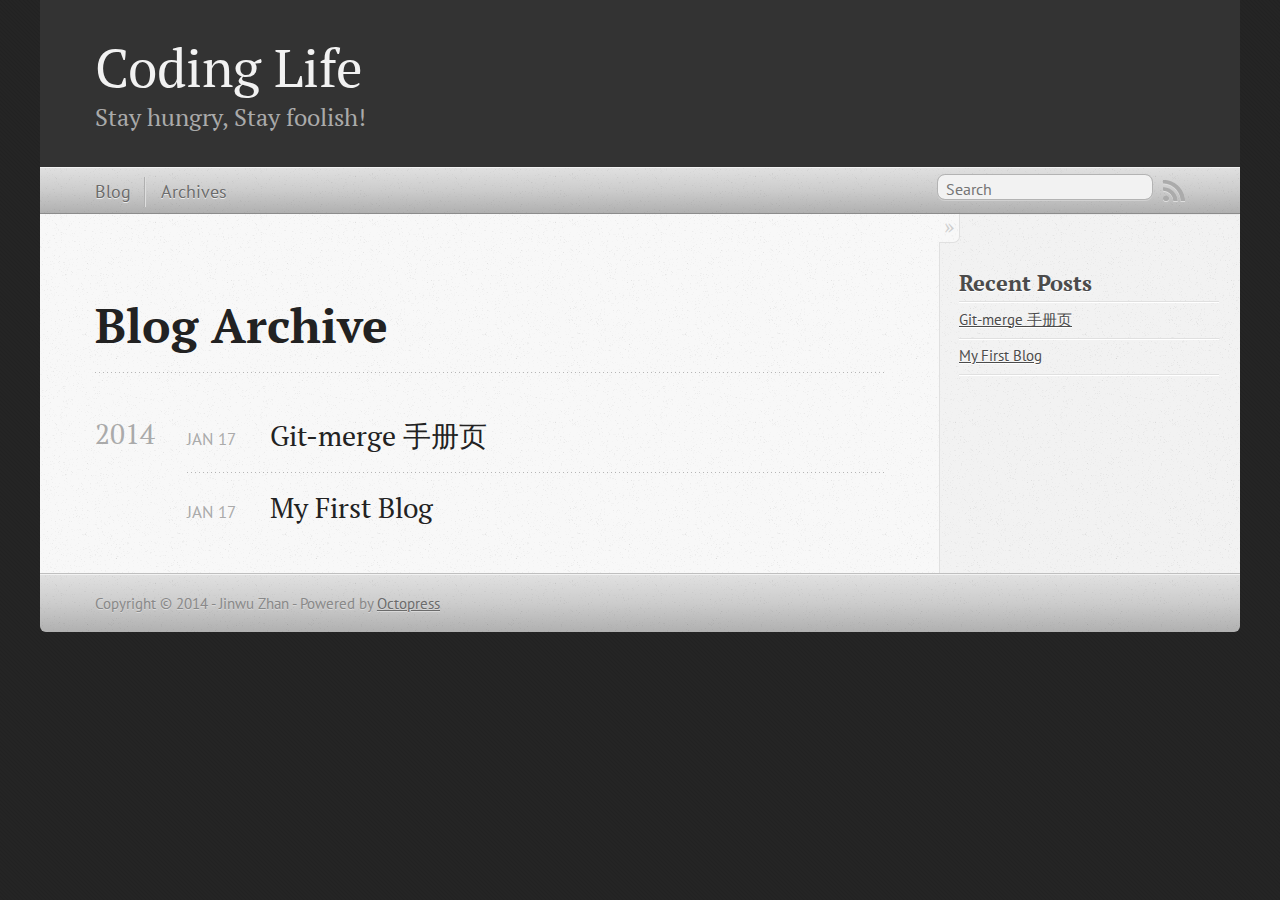
==== commit e2bb11e5: "Site updated at 2014-01-17 16:25:10 UTC" ====
--- a/blog/archives/index.html
+++ b/blog/archives/index.html
@@ -5,7 +5,7 @@
 <!--[if (gt IE 8)|(gt IEMobile 7)|!(IEMobile)|!(IE)]><!--><html class="no-js" lang="en"><!--<![endif]-->
 <head>
   <meta charset="utf-8">
-  <title>Blog Archive - My Octopress Blog</title>
+  <title>Blog Archive - Coding Life</title>
   <meta name="author" content="Jinwu Zhan">
 
   
@@ -23,7 +23,7 @@
   <link rel="canonical" href="http://zhanjinwu.cn/blog/archives">
   <link href="/favicon.png" rel="icon">
   <link href="/stylesheets/screen.css" media="screen, projection" rel="stylesheet" type="text/css">
-  <link href="/atom.xml" rel="alternate" title="My Octopress Blog" type="application/atom+xml">
+  <link href="/atom.xml" rel="alternate" title="Coding Life" type="application/atom+xml">
   <script src="/javascripts/modernizr-2.0.js"></script>
   <script src="//ajax.googleapis.com/ajax/libs/jquery/1.9.1/jquery.min.js"></script>
   <script>!window.jQuery && document.write(unescape('%3Cscript src="./javascripts/libs/jquery.min.js"%3E%3C/script%3E'))</script>
@@ -38,9 +38,9 @@
 
 <body   >
   <header role="banner"><hgroup>
-  <h1><a href="/">My Octopress Blog</a></h1>
+  <h1><a href="/">Coding Life</a></h1>
   
-    <h2>A blogging framework for hackers.</h2>
+    <h2>Stay hungry, Stay foolish!</h2>
   
 </hgroup>
 
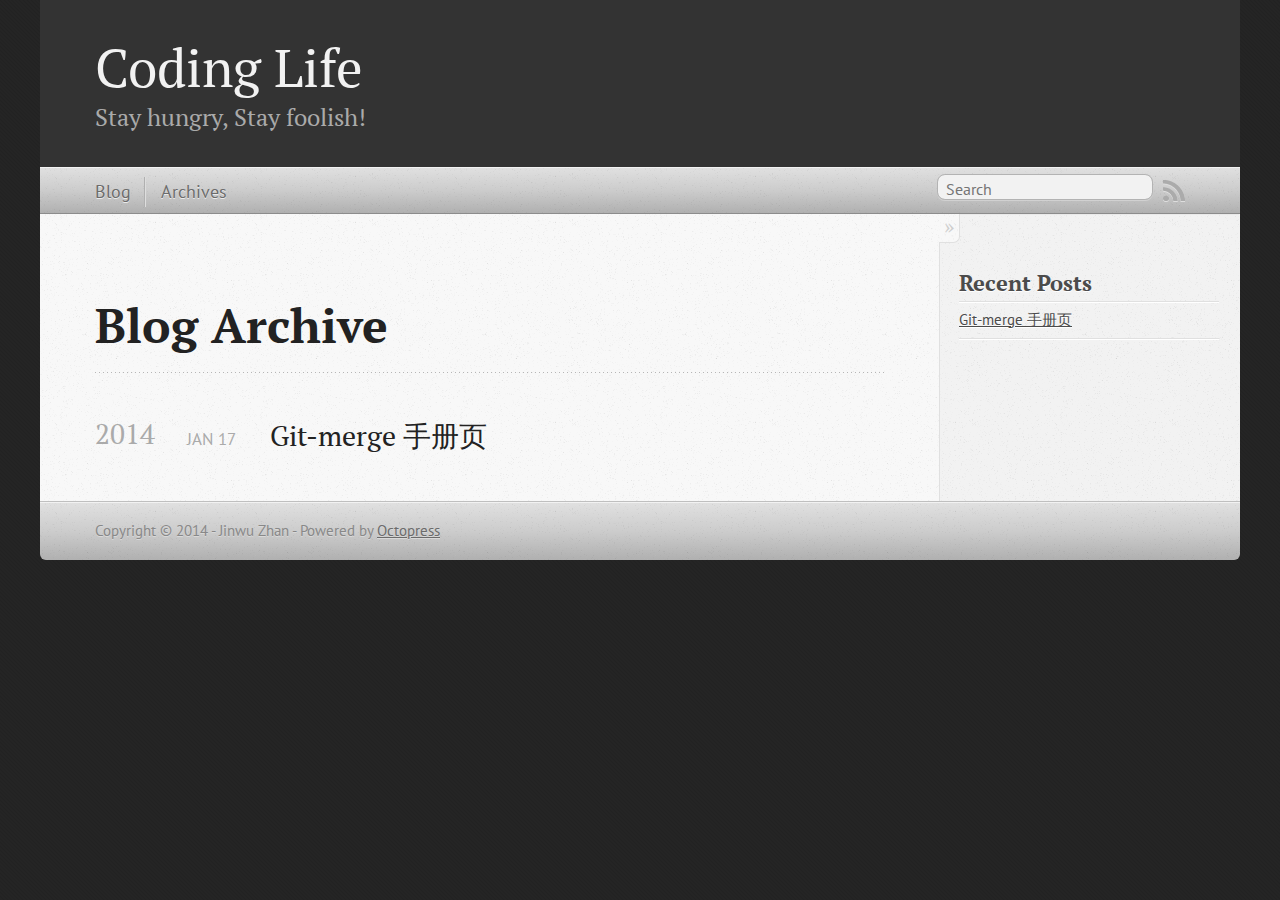
==== commit fcedbd8b: "Site updated at 2014-01-17 16:46:43 UTC" ====
--- a/blog/archives/index.html
+++ b/blog/archives/index.html
@@ -10,8 +10,7 @@
 
   
   <meta name="description" content=" Blog Archive 2014 Git-merge 手册页
-Jan 17 2014 My First Blog
-Jan 17 2014 Recent Posts Git-merge 手册页 My First Blog ">
+Jan 17 2014 Recent Posts Git-merge 手册页 ">
   
 
   <!-- http://t.co/dKP3o1e -->
@@ -88,16 +87,6 @@
 
 </article>
 
-
-
-<article>
-  
-<h1><a href="/blog/2014/01/17/my-first-blog/">My First Blog</a></h1>
-<time datetime="2014-01-17T23:54:25+08:00" pubdate><span class='month'>Jan</span> <span class='day'>17</span> <span class='year'>2014</span></time>
-
-
-</article>
-
 </div>
 
   
@@ -113,10 +102,6 @@
     
       <li class="post">
         <a href="/blog/2014/01/17/git-merge-shou-ce-ye/">Git-merge 手册页</a>
-      </li>
-    
-      <li class="post">
-        <a href="/blog/2014/01/17/my-first-blog/">My First Blog</a>
       </li>
     
   </ul>
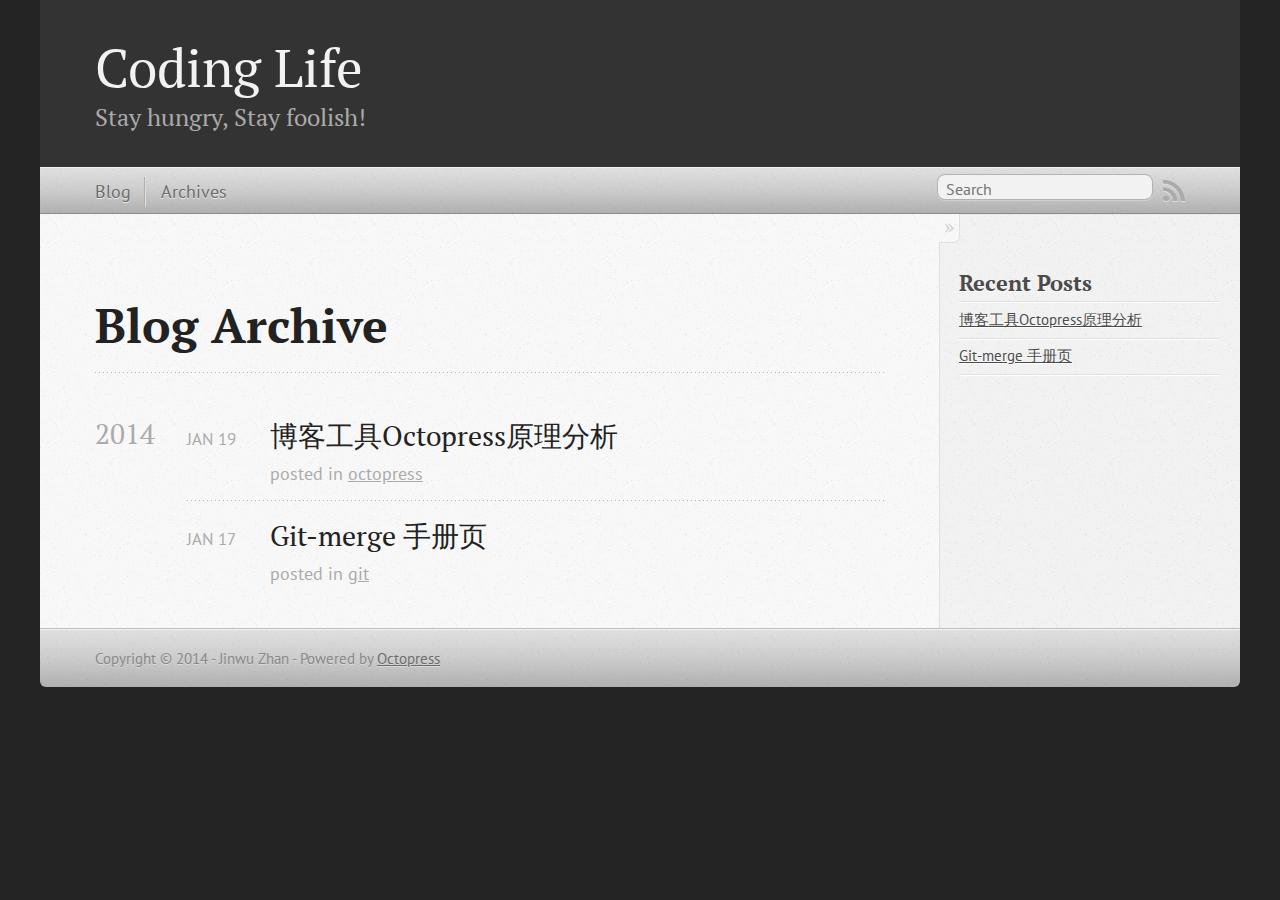
==== commit 700ba497: "Site updated at 2014-01-18 18:27:35 UTC" ====
--- a/blog/archives/index.html
+++ b/blog/archives/index.html
@@ -9,8 +9,9 @@
   <meta name="author" content="Jinwu Zhan">
 
   
-  <meta name="description" content=" Blog Archive 2014 Git-merge 手册页
-Jan 17 2014 Recent Posts Git-merge 手册页 ">
+  <meta name="description" content="Blog Archive 2014 博客工具Octopress原理分析
+Jan 19 2014 posted in octopress Git-merge 手册页
+Jan 17 2014 posted in git Recent Posts 博客工具Octopress原理分析 Git-merge &hellip;">
   
 
   <!-- http://t.co/dKP3o1e -->
@@ -19,7 +20,7 @@
   <meta name="viewport" content="width=device-width, initial-scale=1">
 
   
-  <link rel="canonical" href="http://zhanjinwu.cn/blog/archives">
+  <link rel="canonical" href="http://www.zhanjinwu.cn/blog/archives">
   <link href="/favicon.png" rel="icon">
   <link href="/stylesheets/screen.css" media="screen, projection" rel="stylesheet" type="text/css">
   <link href="/atom.xml" rel="alternate" title="Coding Life" type="application/atom+xml">
@@ -32,6 +33,18 @@
 <link href="http://fonts.googleapis.com/css?family=PT+Sans:regular,italic,bold,bolditalic" rel="stylesheet" type="text/css">
 
   
+  <script type="text/javascript">
+    var _gaq = _gaq || [];
+    _gaq.push(['_setAccount', 'UA-47272653-1']);
+    _gaq.push(['_trackPageview']);
+
+    (function() {
+      var ga = document.createElement('script'); ga.type = 'text/javascript'; ga.async = true;
+      ga.src = ('https:' == document.location.protocol ? 'https://ssl' : 'http://www') + '.google-analytics.com/ga.js';
+      var s = document.getElementsByTagName('script')[0]; s.parentNode.insertBefore(ga, s);
+    })();
+  </script>
+
 
 </head>
 
@@ -51,7 +64,7 @@
   
 <form action="http://google.com/search" method="get">
   <fieldset role="search">
-    <input type="hidden" name="q" value="site:zhanjinwu.cn" />
+    <input type="hidden" name="q" value="site:www.zhanjinwu.cn" />
     <input class="search" type="text" name="q" results="0" placeholder="Search"/>
   </fieldset>
 </form>
@@ -81,8 +94,26 @@
 
 <article>
   
+<h1><a href="/blog/2014/01/19/bo-ke-gong-ju-octopressyuan-li-fen-xi/">博客工具Octopress原理分析</a></h1>
+<time datetime="2014-01-19T01:14:51+08:00" pubdate><span class='month'>Jan</span> <span class='day'>19</span> <span class='year'>2014</span></time>
+
+<footer>
+  <span class="categories">posted in <a class='category' href='/blog/categories/octopress/'>octopress</a></span>
+</footer>
+
+
+</article>
+
+
+
+<article>
+  
 <h1><a href="/blog/2014/01/17/git-merge-shou-ce-ye/">Git-merge 手册页</a></h1>
 <time datetime="2014-01-17T23:57:26+08:00" pubdate><span class='month'>Jan</span> <span class='day'>17</span> <span class='year'>2014</span></time>
+
+<footer>
+  <span class="categories">posted in <a class='category' href='/blog/categories/git/'>git</a></span>
+</footer>
 
 
 </article>
@@ -99,6 +130,10 @@
     <section>
   <h1>Recent Posts</h1>
   <ul id="recent_posts">
+    
+      <li class="post">
+        <a href="/blog/2014/01/19/bo-ke-gong-ju-octopressyuan-li-fen-xi/">博客工具Octopress原理分析</a>
+      </li>
     
       <li class="post">
         <a href="/blog/2014/01/17/git-merge-shou-ce-ye/">Git-merge 手册页</a>
@@ -125,6 +160,19 @@
 </footer>
   
 
+<script type="text/javascript">
+      var disqus_shortname = 'codinglife';
+      
+        
+        var disqus_script = 'count.js';
+      
+    (function () {
+      var dsq = document.createElement('script'); dsq.type = 'text/javascript'; dsq.async = true;
+      dsq.src = '//' + disqus_shortname + '.disqus.com/' + disqus_script;
+      (document.getElementsByTagName('head')[0] || document.getElementsByTagName('body')[0]).appendChild(dsq);
+    }());
+</script>
+
 
 
 
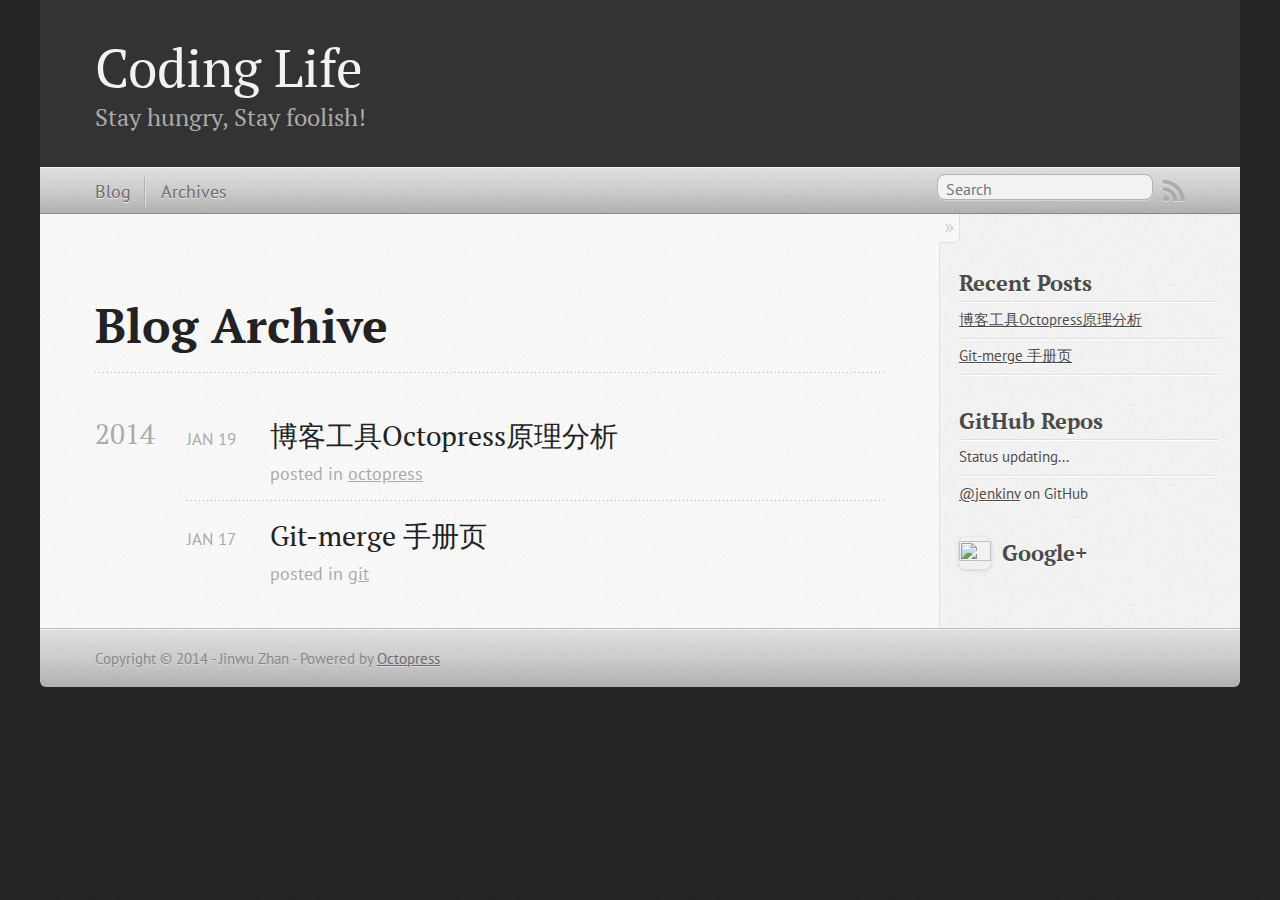
==== commit 62eeae4d: "Site updated at 2014-01-18 18:54:07 UTC" ====
--- a/blog/archives/index.html
+++ b/blog/archives/index.html
@@ -142,7 +142,45 @@
   </ul>
 </section>
 
-
+<section>
+  <h1>GitHub Repos</h1>
+  <ul id="gh_repos">
+    <li class="loading">Status updating...</li>
+  </ul>
+  
+  <a href="https://github.com/jenkinv">@jenkinv</a> on GitHub
+  
+  <script type="text/javascript">
+    $(document).ready(function(){
+        if (!window.jXHR){
+            var jxhr = document.createElement('script');
+            jxhr.type = 'text/javascript';
+            jxhr.src = '/javascripts/libs/jXHR.js';
+            var s = document.getElementsByTagName('script')[0];
+            s.parentNode.insertBefore(jxhr, s);
+        }
+
+        github.showRepos({
+            user: 'jenkinv',
+            count: 2,
+            skip_forks: true,
+            target: '#gh_repos'
+        });
+    });
+  </script>
+  <script src="/javascripts/github.js" type="text/javascript"> </script>
+</section>
+
+
+
+<section class="googleplus">
+  <h1>
+    <a href="https://plus.google.com/112186071912417896395?rel=author">
+      <img src="http://www.google.com/images/icons/ui/gprofile_button-32.png" width="32" height="32">
+      Google+
+    </a>
+  </h1>
+</section>
 
 
 
